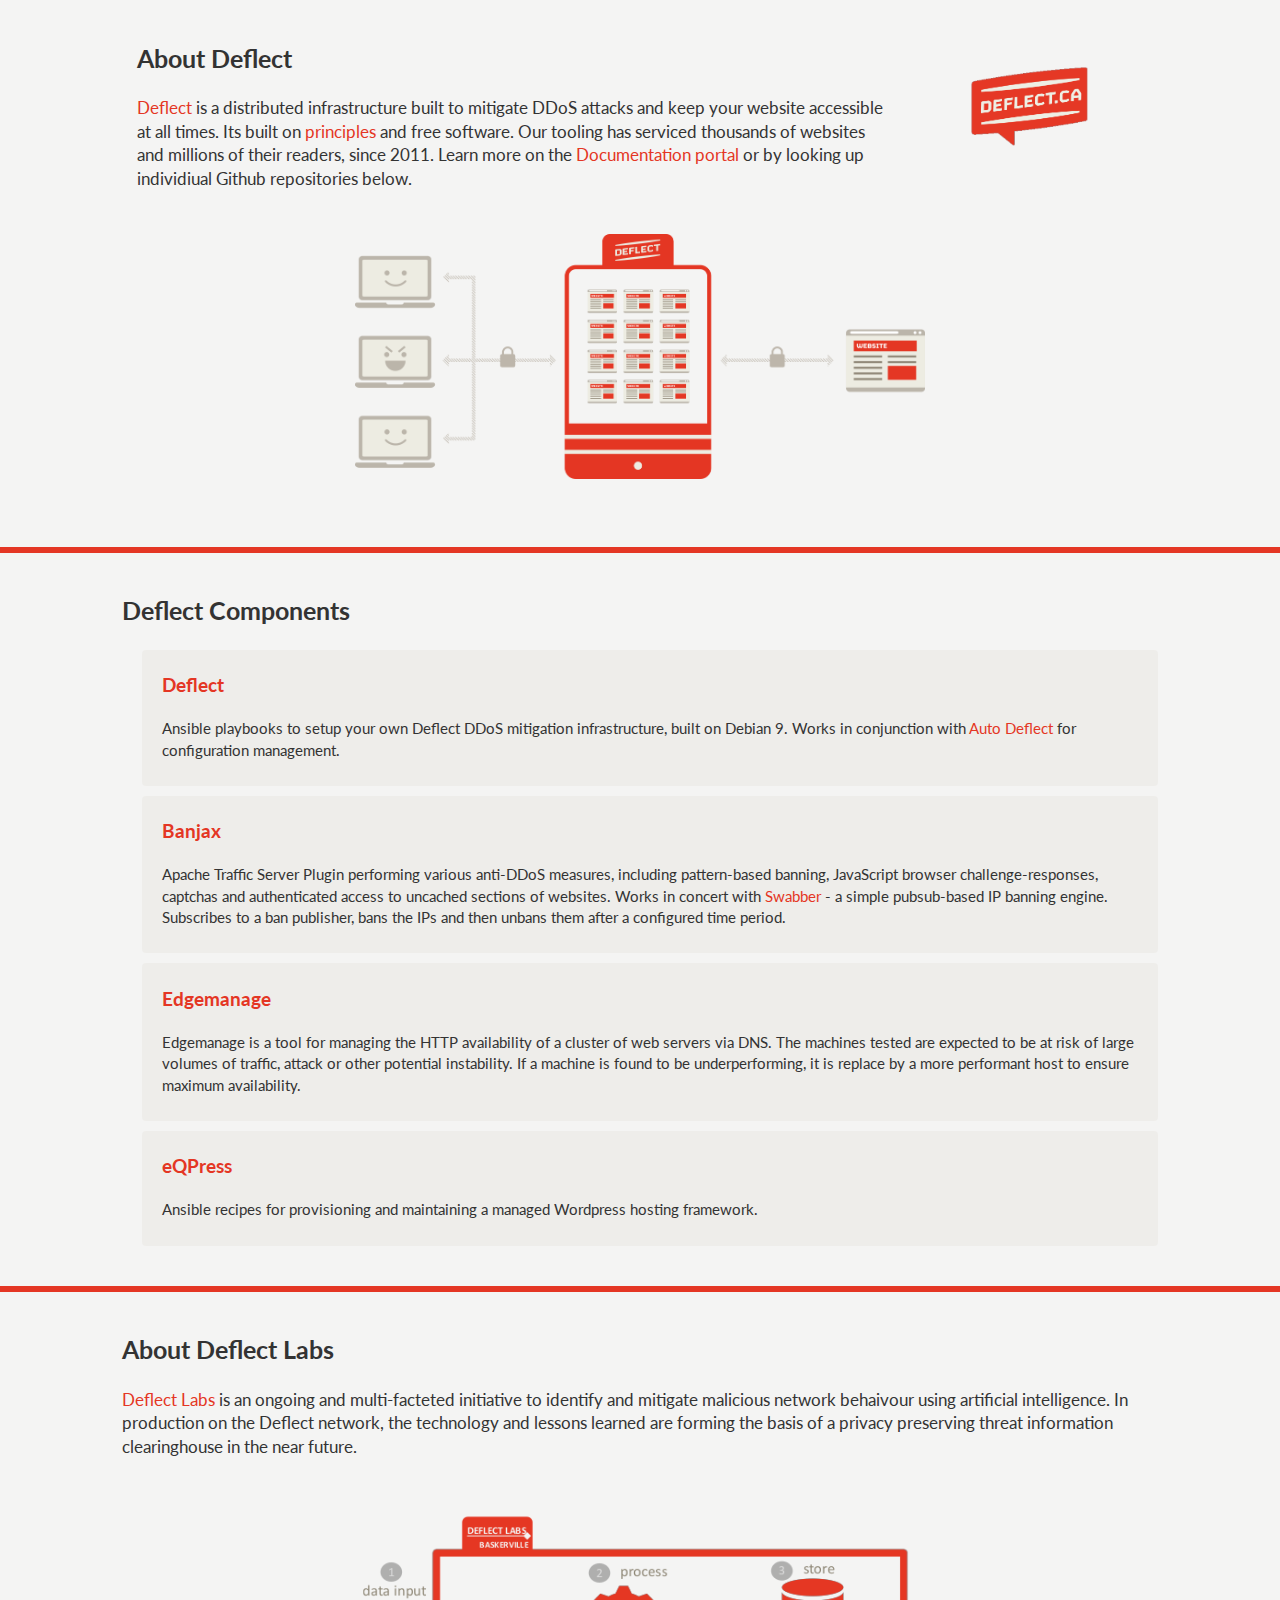
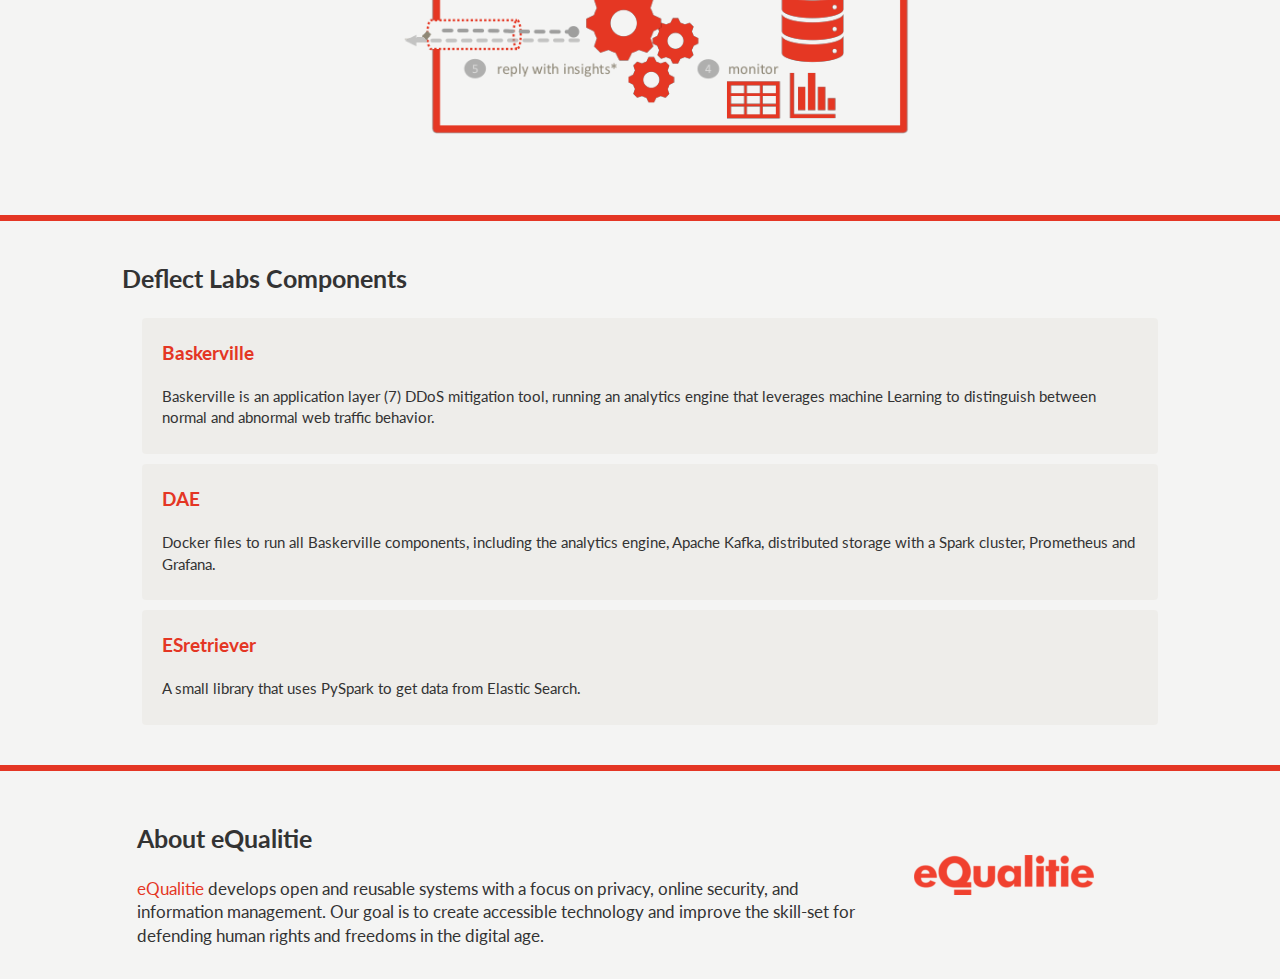
==== index.html @ d89d8bf7 "Replace index" ====
<!DOCTYPE html>
<html lang="en">

<head>
    <meta charset="UTF-8">
    <title>Deflect</title>
    <link href="css/bootstrap.min.css" rel="stylesheet" type="text/css" />
    <link href="https://fonts.googleapis.com/css?family=Lato:300,400,700" rel="stylesheet" type="text/css" />
    <link href="css/custom.css" rel="stylesheet" type="text/css" />
</head>

<body>
    <div class="row">
        <div id="heading" class="col-sm-10 col-sm-offset-1">
            <div class="row equal">
                <div class="col-xs-7 col-md-9">
                    <h2>About Deflect</h2>
                    <a href="http://deflect.ca">Deflect</a> is a distributed infrastructure built to mitigate DDoS attacks and keep your website accessible at all times. Its built on
                    <a href="https://docs.deflect.ca/en/latest/principles.html">principles</a> and free software. Our tooling has serviced thousands of websites and millions of their readers, since 2011. Learn more on the <a href="https://docs.deflect.ca/en/latest/index.html">Documentation portal</a>                    or by looking up individiual Github repositories below.
                </div>
                <div id="heading-logo" class="col-xs-2 col-md-3 flex-center">
                    <a href="https://deflect.ca"><img id="deflectLogo" src="img/deflect.ca.png" /></a>
                </div>
            </div>
        </div>
    </div>
    <div class="row">
        <div class="col-xs-10 col-md-12 col-sm-10 col-sm-offset-1 flex-center infographic">
            <div id="infographic-div"></div>
        </div>
    </div>
    <hr/>
    <div class="row">
        <div class="col-sm-10 col-sm-offset-1">
            <h2>Deflect Components</h2>
            <div class="subprojects" class="col-sm-11">
                <div class="project">
                    <h3><a href="https://github.com/equalitie/deflect">Deflect</a></h3>
                    <p>Ansible playbooks to setup your own Deflect DDoS mitigation infrastructure, built on Debian 9. Works in conjunction with <a href="https://github.com/equalitie/autodeflect">Auto
                                    Deflect</a> for configuration management.</p>
                </div>
                <div class="project">
                    <h3><a href="https://github.com/equalitie/banjax">Banjax</a></h3>
                    <p>Apache Traffic Server Plugin performing various anti-DDoS measures, including pattern-based banning, JavaScript browser challenge-responses, captchas and authenticated access to uncached sections of websites. Works in concert with
                        <a href="https://github.com/equalitie/swabber">Swabber</a> - a simple pubsub-based IP banning engine. Subscribes to a ban publisher, bans the IPs and then unbans them after a configured time period.
                    </p>
                </div>
                <div class="project">
                    <h3><a href="https://github.com/equalitie/edgemanage">Edgemanage</a></h3>
                    <p>Edgemanage is a tool for managing the HTTP availability of a cluster of web servers via DNS. The machines tested are expected to be at risk of large volumes of traffic, attack or other potential instability. If a machine is found to
                        be underperforming, it is replace by a more performant host to ensure maximum availability.</p>
                </div>
                <div class="project">
                    <h3><a href="https://github.com/equalitie/eqpress">eQPress</a></h3>
                    <p>Ansible recipes for provisioning and maintaining a managed Wordpress hosting framework.
                    </p>
                </div>
            </div>
        </div>
    </div>
    <hr/>
    <div class="row">
        <div class="col-sm-10 col-sm-offset-1">
            <h2>About Deflect Labs</h2>
            <a href="https://docs.deflect.ca/en/latest/deflect_labs.html">Deflect Labs</a> is an ongoing and multi-facteted initiative to identify and mitigate malicious network behaivour using artificial intelligence. In production on the Deflect network,
            the technology and lessons learned are forming the basis of a privacy preserving threat information clearinghouse in the near future.
        </div>
    </div>
    <div class="row">
        <div class="col-xs-10 col-md-12 col-sm-10 col-sm-offset-1 flex-center infographic-dl">
            <div id="infographic-dl-div"></div>
        </div>
    </div>
    <hr/>
    <div class="row">
        <div class="col-sm-10 col-sm-offset-1">
            <h2>Deflect Labs Components</h2>
            <div class="subprojects" class="col-sm-11">
                <div class="project">
                    <h3><a href="https://github.com/equalitie/baskerville">Baskerville</a></h3>
                    <p>Baskerville is an application layer (7) DDoS mitigation tool, running an analytics engine that leverages machine Learning to distinguish between normal and abnormal web traffic behavior. </p>
                </div>
                <div class="project">
                    <h3><a href="hhttps://github.com/equalitie/deflect-analytics-ecosystem">DAE</a></h3>
                    <p>Docker files to run all Baskerville components, including the analytics engine, Apache Kafka, distributed storage with a Spark cluster, Prometheus and Grafana.</p>
                </div>
                <div class="project">
                    <h3><a href="https://github.com/equalitie/esretriever">ESretriever</a></h3>
                    <p>A small library that uses PySpark to get data from Elastic Search.</p>
                </div>
            </div>
        </div>
    </div>
    <hr/>
    <div class="row">
        <div id="footer" class="col-sm-10 col-sm-offset-1">
            <div class="row equal">
                <div class="col-xs-8 col-md-9">
                    <h2>About eQualitie</h2>
                    <a href="https://equalit.ie">eQualitie</a> develops open and reusable systems with a focus on privacy, online security, and information management. Our goal is to create accessible technology and improve the skill-set for defending
                    human rights and freedoms in the digital age.
                </div>
                <div id="footer-logo" class="col-xs-2 flex-center">
                    <a href="https://equalit.ie"><img id="equalitieLogo" src="img/eQualitie_Logo_RGB_small.png" /></a>
                </div>
            </div>
        </div>
    </div>
</body>

</html>
---- css/custom.css ----
body {
    font-family: Lato, sans-serif !important;
    font-size: 1.66em;
}

h1 {
    font-size: 2.5em;
}

hr {
    border-width: 6px 0 0;
    border-color: #E43624;
    border-style: solid none none;
    margin: 40px 0 20px 0;
}

a {
    color: #E43624;
}

a:visited {
    color: #e43624;
}

a:hover {
    color: #4c4a4a;
}

a,
a:visited,
a:hover {
    text-decoration: none;
}

p {
    font-size: 0.9em;
}

div.row {
    margin: 0 !important;
}

div#heading {
    margin-top: 20px;
}

#deflectLogo {
    width: 120px;
}

.flex-center {
    display: flex;
    align-items: center;
    justify-content: center;
}

div#footer {
    margin-top: 10px;
    margin-bottom: 30px;
}

div#footer>.push {
    height: 30px;
    min-height: 30px;
    clear: both;
}

#footer-logo a {
    width: 100%;
}

.row.equal {
    display: flex;
    flex-wrap: wrap;
}

div.subprojects .project {
    background-color: #EEEDEA;
    padding: 2px 20px 10px;
    margin-top: 10px;
    margin-left: 20px;
    border-radius: 4px;
}

div#subprojects .project>h3 {
    margin: 18px 0;
}

.infographic {
    margin: 40px 0 25px 0;
}

.infographic div {
    width: 600px;
    height: 250px;
    background-image: url('../img/Deflect_Infographic_v1.png');
    background-repeat: no-repeat;
    background-size: 95%;
    background-position: center center;
}

.infographic-dl {
    margin: 40px 0 25px 0;
}

.infographic-dl div {
    width: 600px;
    height: 250px;
    background-image: url('../img/baskerville-pipe.png');
    background-repeat: no-repeat;
    background-size: 95%;
    background-position: center center;
}
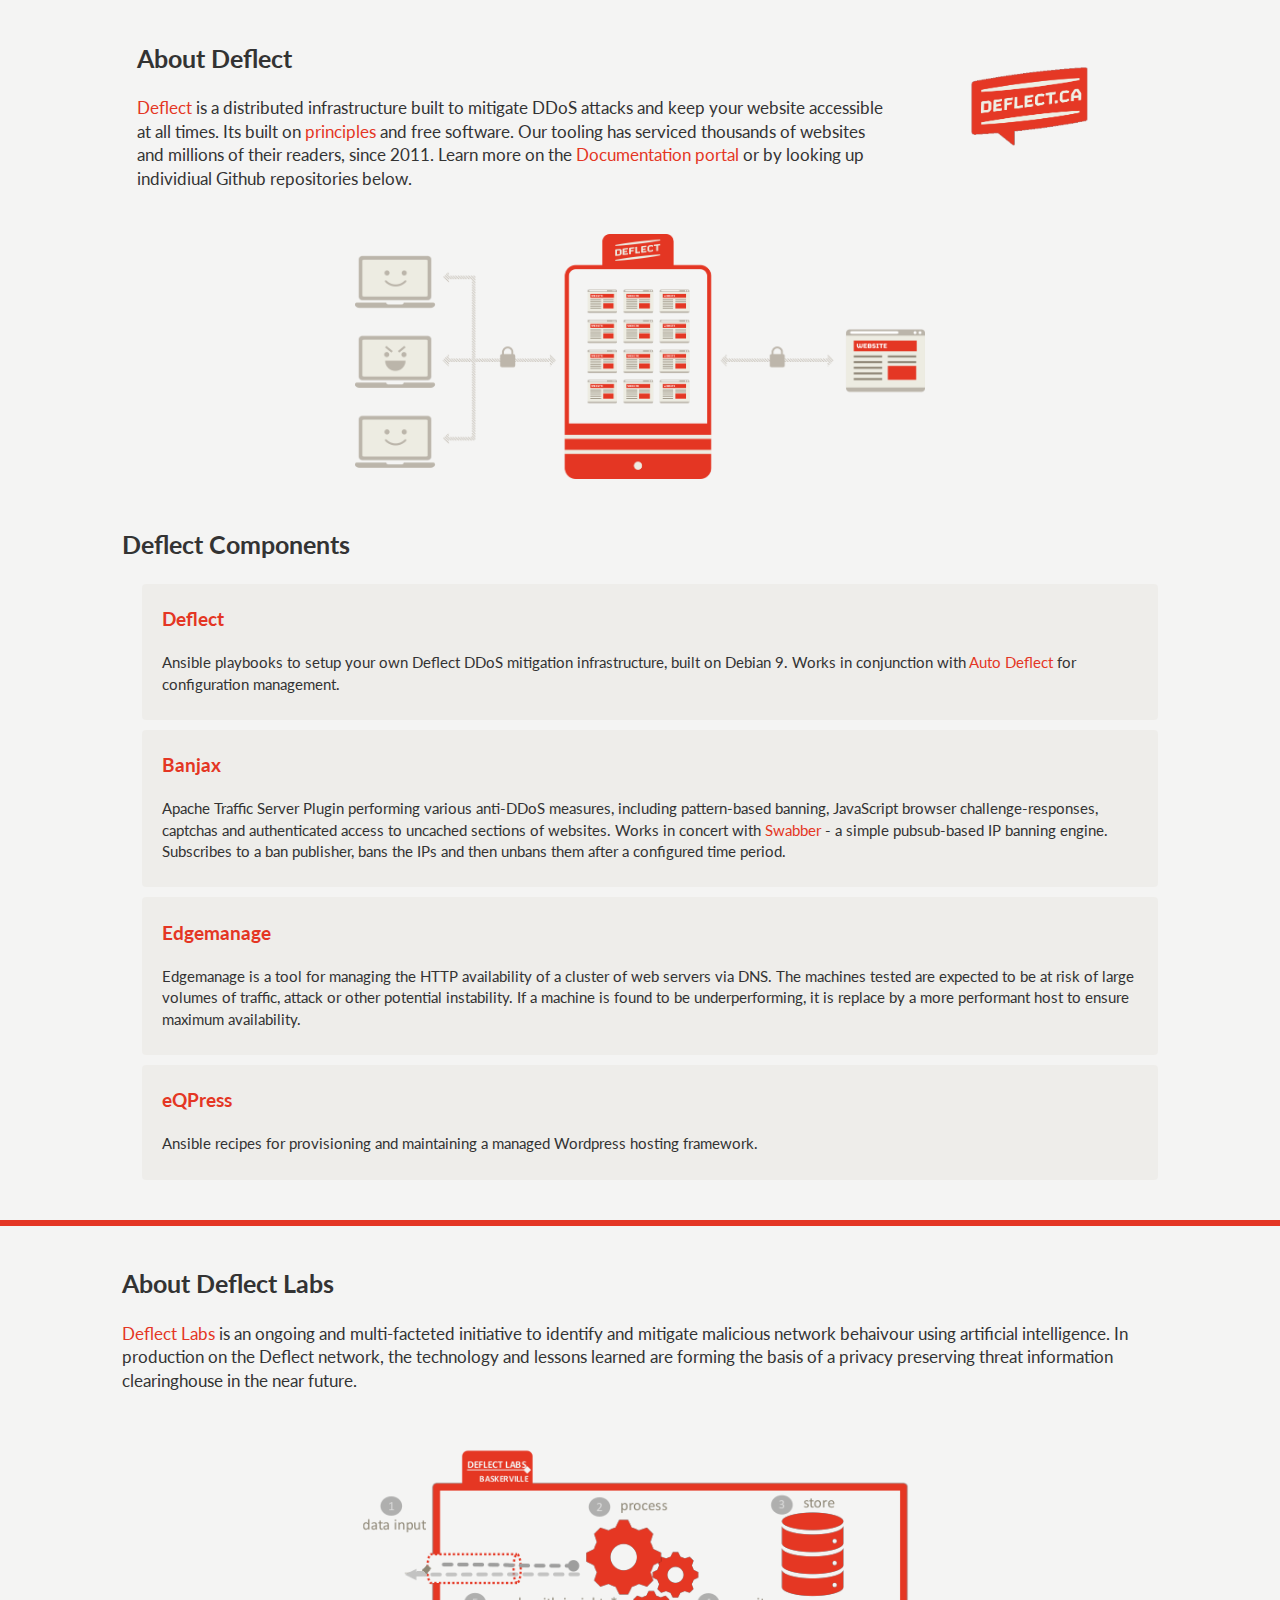
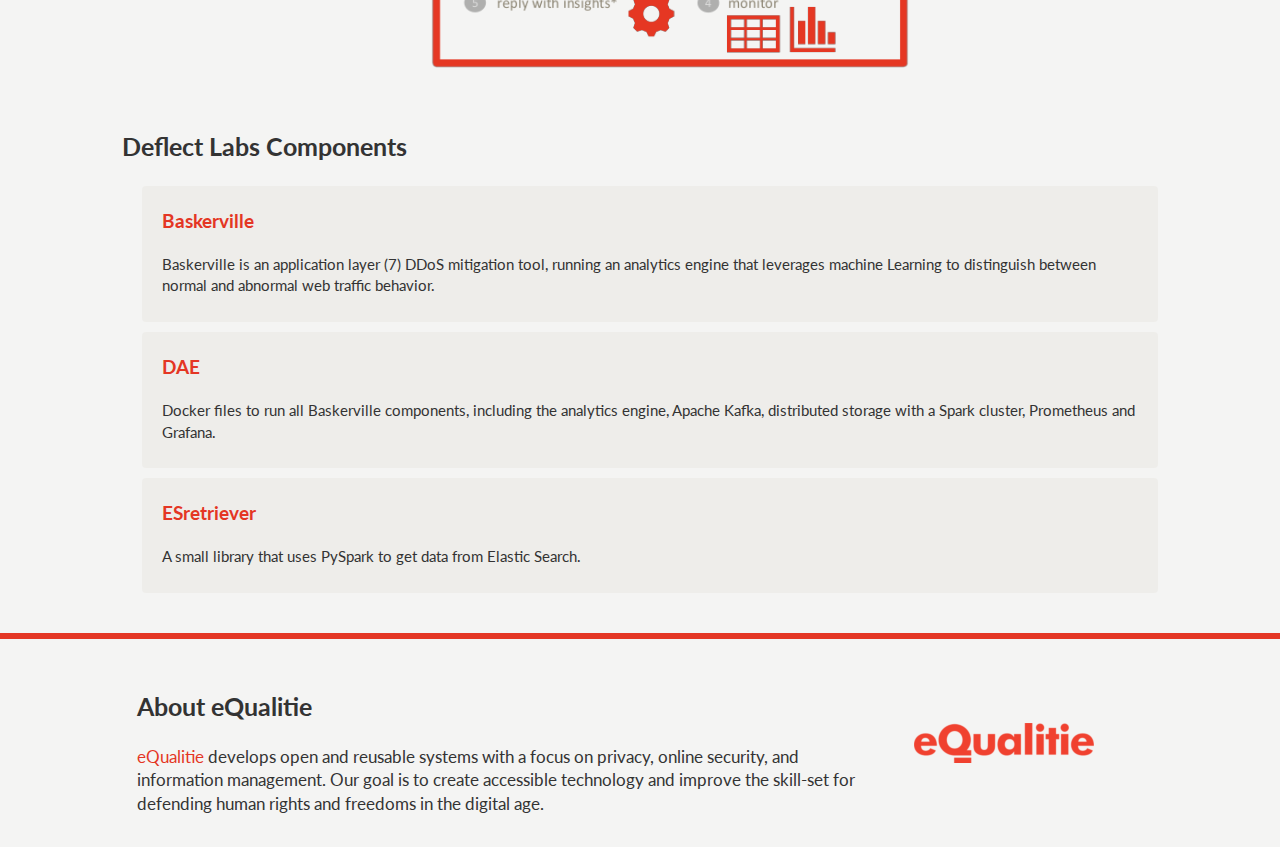
==== commit 9ac3b443: "removed a few red lines" ====
--- a/index.html
+++ b/index.html
@@ -29,7 +29,6 @@
             <div id="infographic-div"></div>
         </div>
     </div>
-    <hr/>
     <div class="row">
         <div class="col-sm-10 col-sm-offset-1">
             <h2>Deflect Components</h2>
@@ -71,7 +70,6 @@
             <div id="infographic-dl-div"></div>
         </div>
     </div>
-    <hr/>
     <div class="row">
         <div class="col-sm-10 col-sm-offset-1">
             <h2>Deflect Labs Components</h2>
@@ -108,4 +106,4 @@
     </div>
 </body>
 
-</html>+</html>
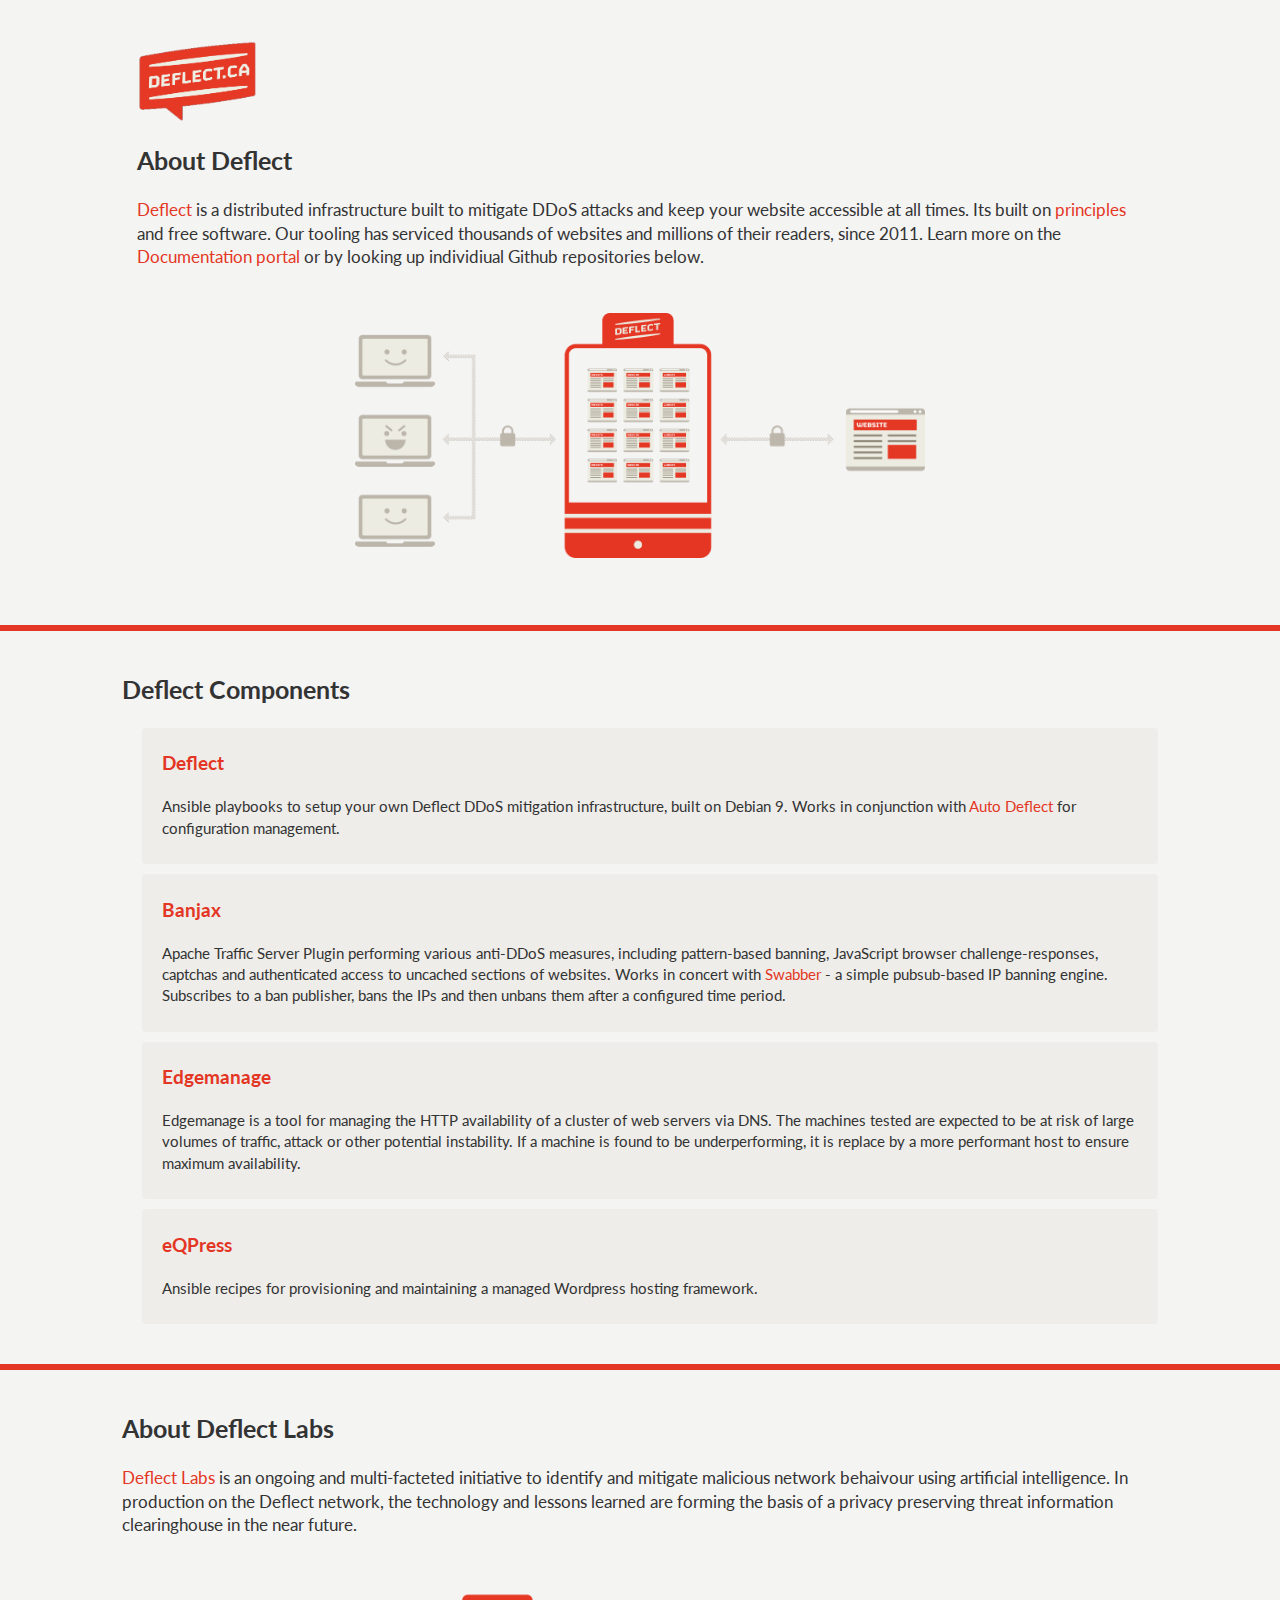
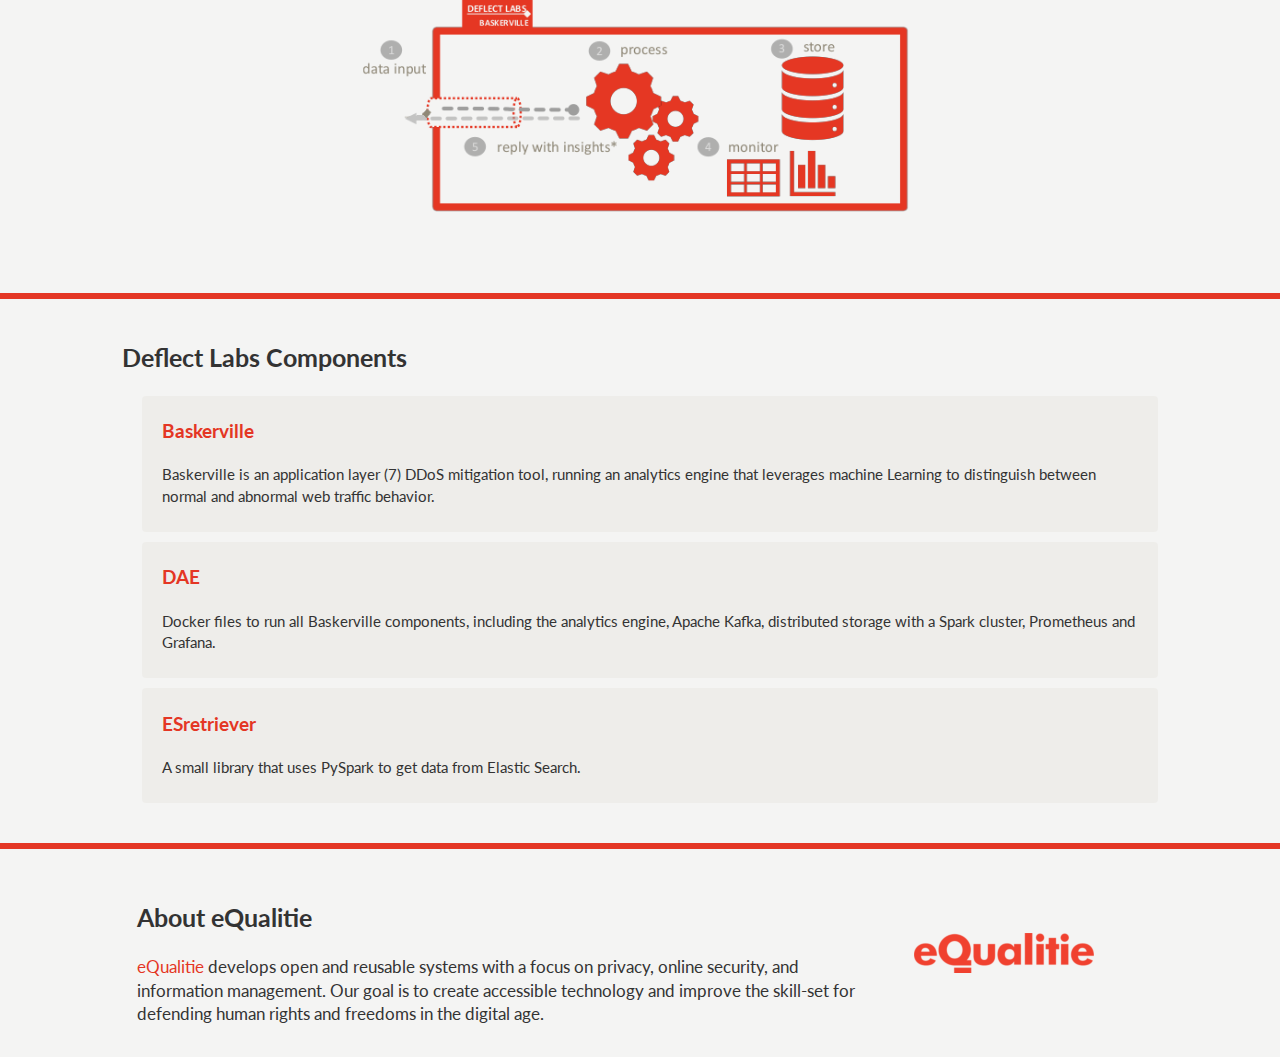
==== commit 8f5cccb4: "Move logo" ====
--- a/index.html
+++ b/index.html
@@ -13,13 +13,13 @@
     <div class="row">
         <div id="heading" class="col-sm-10 col-sm-offset-1">
             <div class="row equal">
-                <div class="col-xs-7 col-md-9">
+                <div class="col-xs-10 col-md-12">
+                    <div id="heading-logo">
+                        <a href="https://deflect.ca"><img id="deflectLogo" src="img/deflect.ca.png" /></a>
+                    </div>
                     <h2>About Deflect</h2>
                     <a href="http://deflect.ca">Deflect</a> is a distributed infrastructure built to mitigate DDoS attacks and keep your website accessible at all times. Its built on
                     <a href="https://docs.deflect.ca/en/latest/principles.html">principles</a> and free software. Our tooling has serviced thousands of websites and millions of their readers, since 2011. Learn more on the <a href="https://docs.deflect.ca/en/latest/index.html">Documentation portal</a>                    or by looking up individiual Github repositories below.
-                </div>
-                <div id="heading-logo" class="col-xs-2 col-md-3 flex-center">
-                    <a href="https://deflect.ca"><img id="deflectLogo" src="img/deflect.ca.png" /></a>
                 </div>
             </div>
         </div>
@@ -29,6 +29,7 @@
             <div id="infographic-div"></div>
         </div>
     </div>
+    <hr/>
     <div class="row">
         <div class="col-sm-10 col-sm-offset-1">
             <h2>Deflect Components</h2>
@@ -70,6 +71,7 @@
             <div id="infographic-dl-div"></div>
         </div>
     </div>
+    <hr/>
     <div class="row">
         <div class="col-sm-10 col-sm-offset-1">
             <h2>Deflect Labs Components</h2>
@@ -106,4 +108,4 @@
     </div>
 </body>
 
-</html>
+</html>--- a/css/custom.css
+++ b/css/custom.css
@@ -110,4 +110,8 @@
     background-repeat: no-repeat;
     background-size: 95%;
     background-position: center center;
+}
+
+#heading-logo {
+    margin-top: 20px;
 }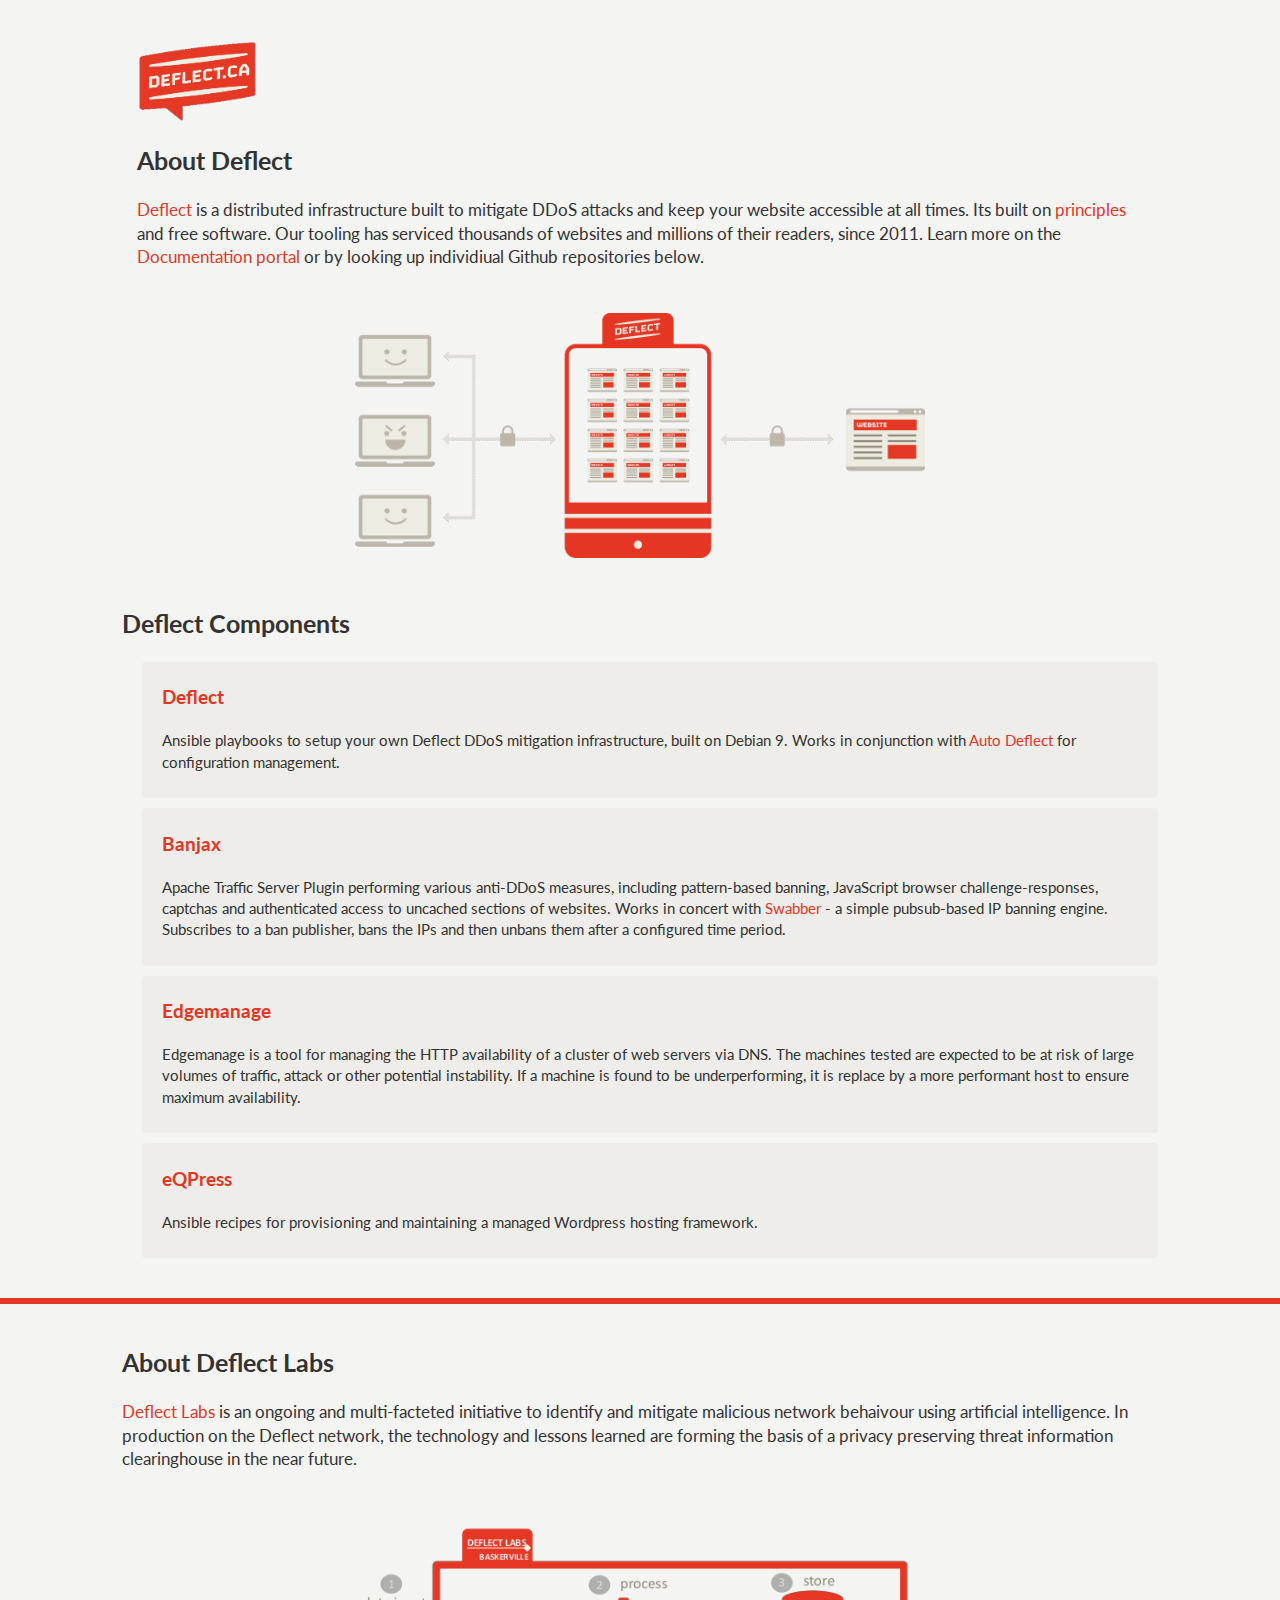
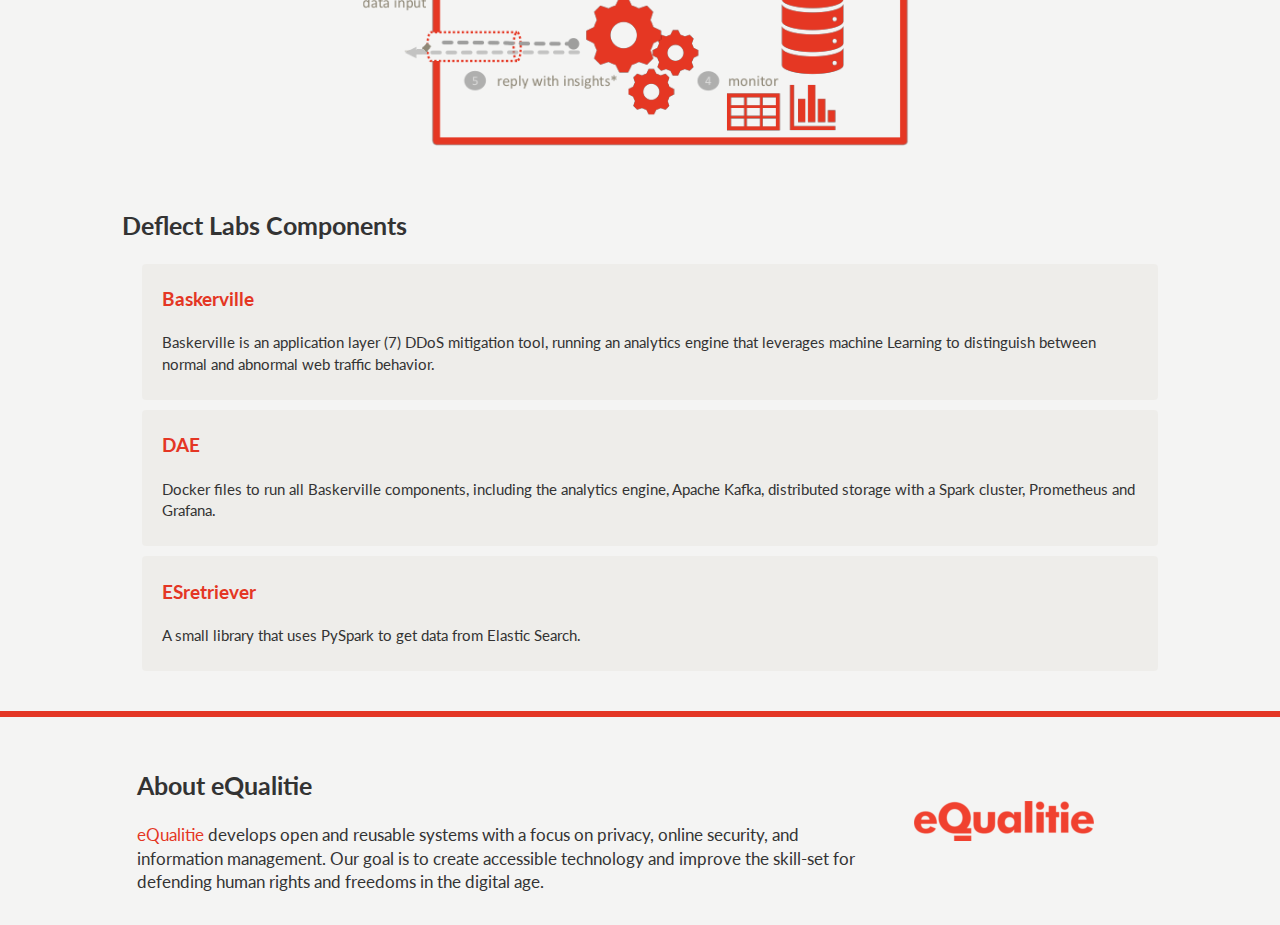
==== commit bfef0a71: "Merge branch 'master' of github.com:deflectca/deflectca.github.io" ====
--- a/index.html
+++ b/index.html
@@ -29,7 +29,6 @@
             <div id="infographic-div"></div>
         </div>
     </div>
-    <hr/>
     <div class="row">
         <div class="col-sm-10 col-sm-offset-1">
             <h2>Deflect Components</h2>
@@ -71,7 +70,6 @@
             <div id="infographic-dl-div"></div>
         </div>
     </div>
-    <hr/>
     <div class="row">
         <div class="col-sm-10 col-sm-offset-1">
             <h2>Deflect Labs Components</h2>
@@ -108,4 +106,4 @@
     </div>
 </body>
 
-</html>+</html>
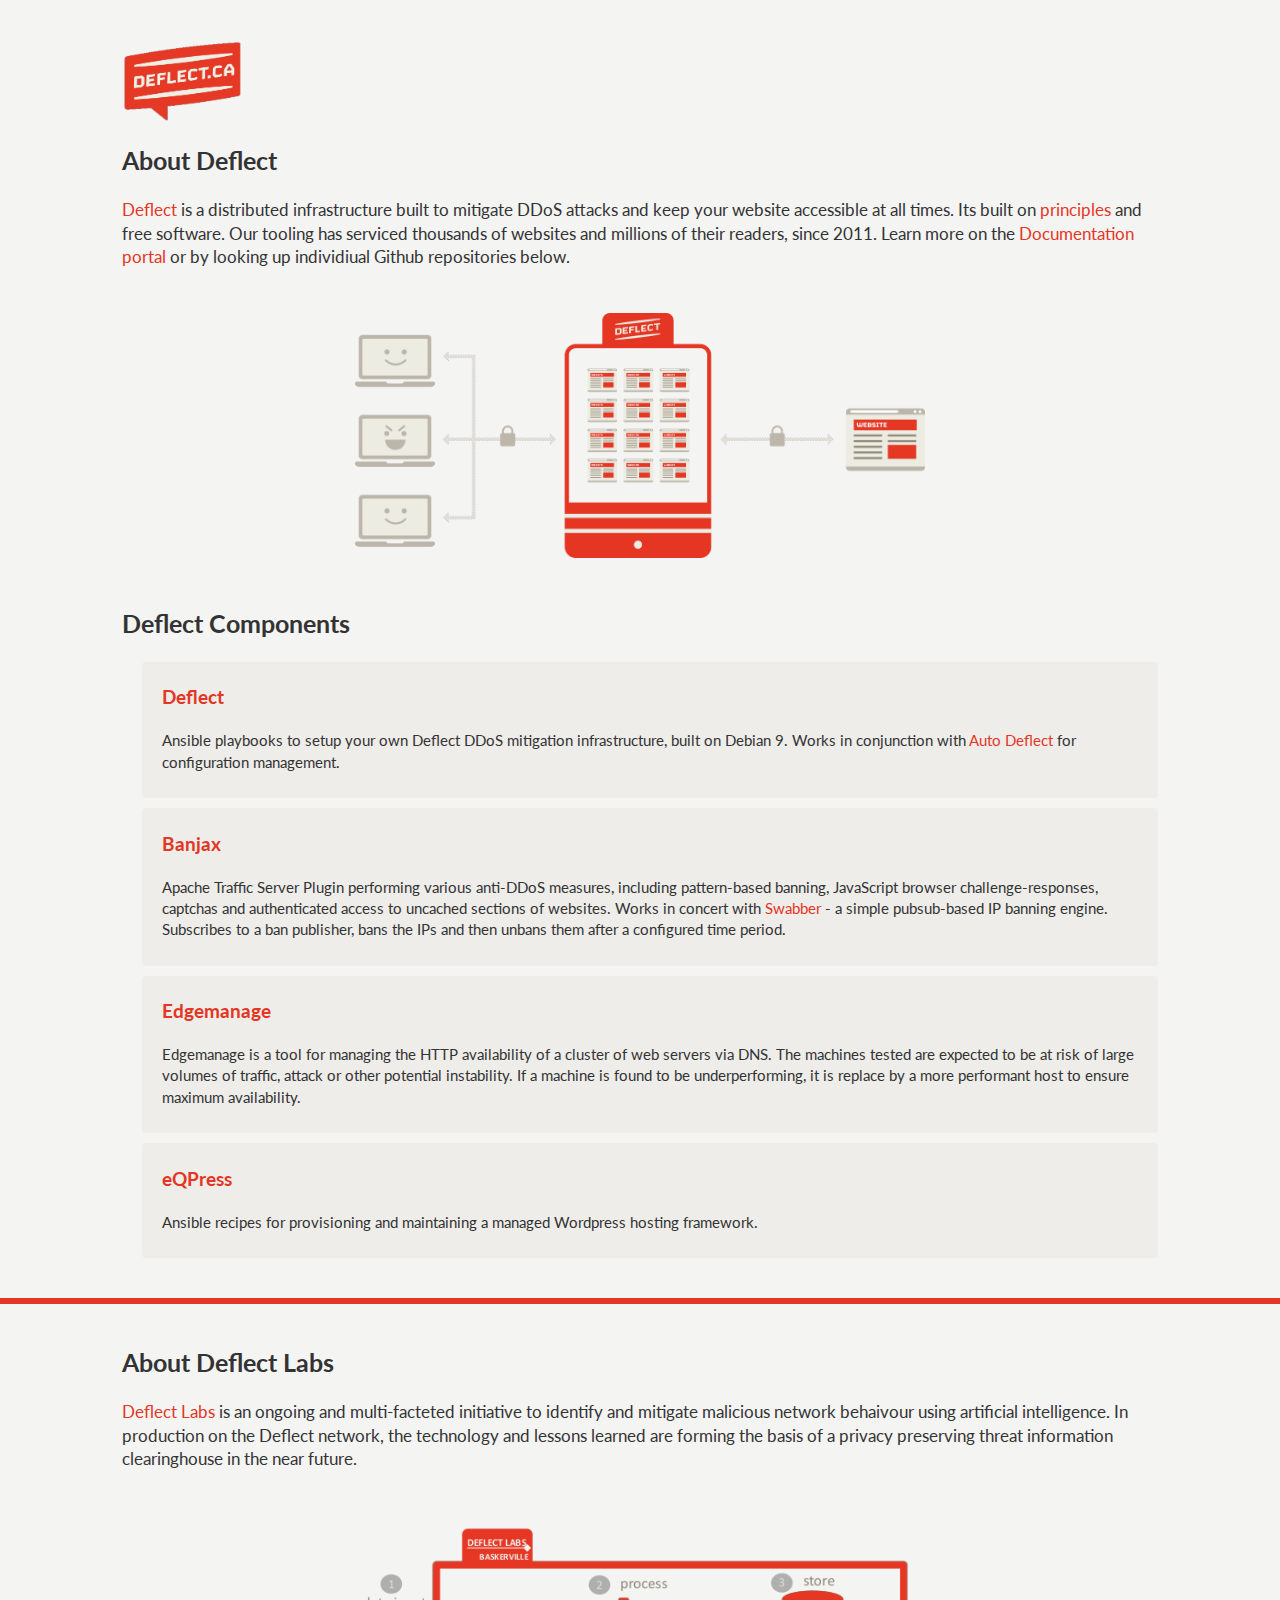
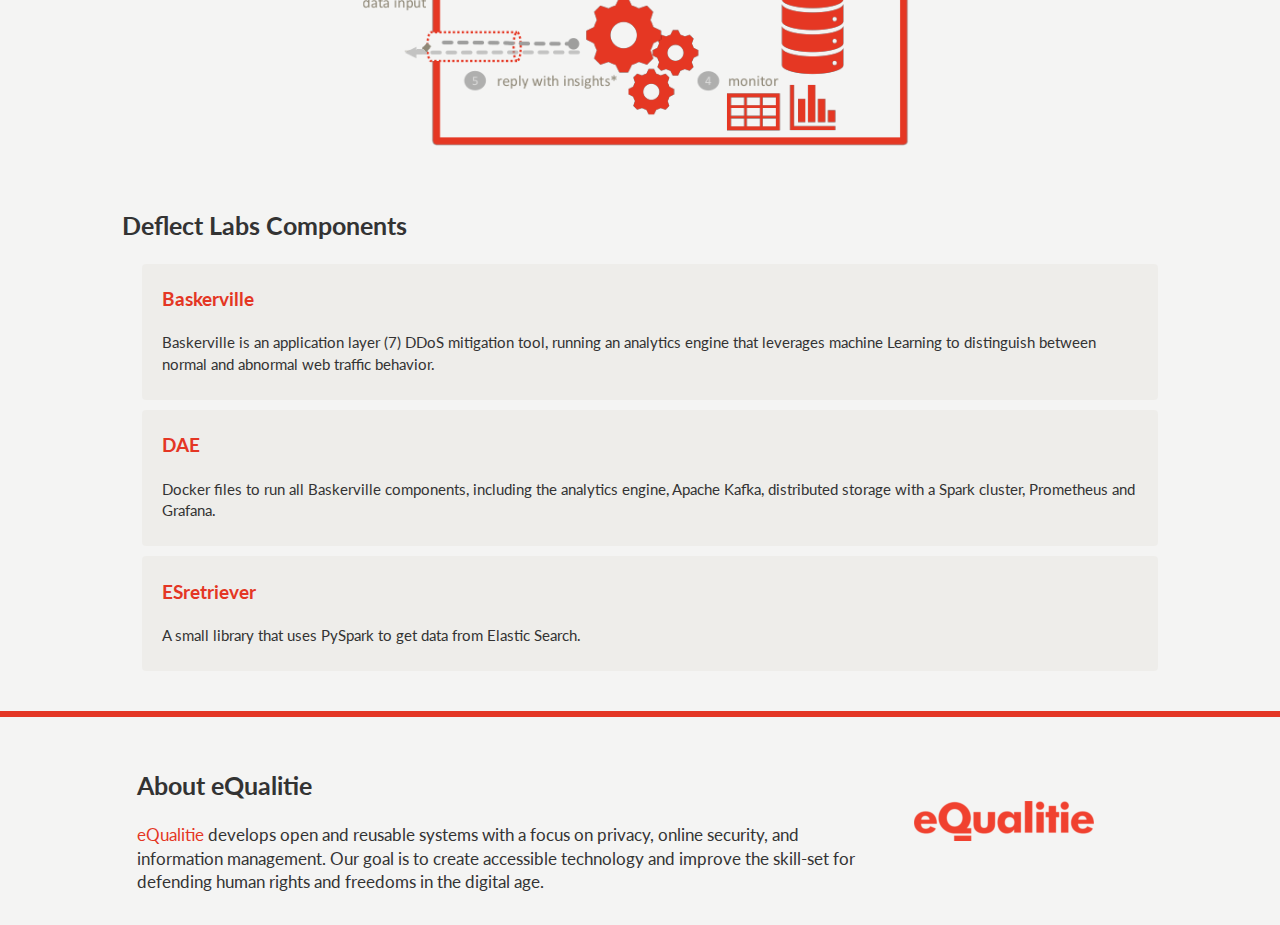
==== commit 73f7fc50: "Fix" ====
--- a/index.html
+++ b/index.html
@@ -12,16 +12,12 @@
 <body>
     <div class="row">
         <div id="heading" class="col-sm-10 col-sm-offset-1">
-            <div class="row equal">
-                <div class="col-xs-10 col-md-12">
-                    <div id="heading-logo">
-                        <a href="https://deflect.ca"><img id="deflectLogo" src="img/deflect.ca.png" /></a>
-                    </div>
-                    <h2>About Deflect</h2>
-                    <a href="http://deflect.ca">Deflect</a> is a distributed infrastructure built to mitigate DDoS attacks and keep your website accessible at all times. Its built on
-                    <a href="https://docs.deflect.ca/en/latest/principles.html">principles</a> and free software. Our tooling has serviced thousands of websites and millions of their readers, since 2011. Learn more on the <a href="https://docs.deflect.ca/en/latest/index.html">Documentation portal</a>                    or by looking up individiual Github repositories below.
-                </div>
+            <div id="heading-logo">
+                <a href="https://deflect.ca"><img id="deflectLogo" src="img/deflect.ca.png" /></a>
             </div>
+            <h2>About Deflect</h2>
+            <a href="http://deflect.ca">Deflect</a> is a distributed infrastructure built to mitigate DDoS attacks and keep your website accessible at all times. Its built on
+            <a href="https://docs.deflect.ca/en/latest/principles.html">principles</a> and free software. Our tooling has serviced thousands of websites and millions of their readers, since 2011. Learn more on the <a href="https://docs.deflect.ca/en/latest/index.html">Documentation portal</a>            or by looking up individiual Github repositories below.
         </div>
     </div>
     <div class="row">
@@ -106,4 +102,4 @@
     </div>
 </body>
 
-</html>
+</html>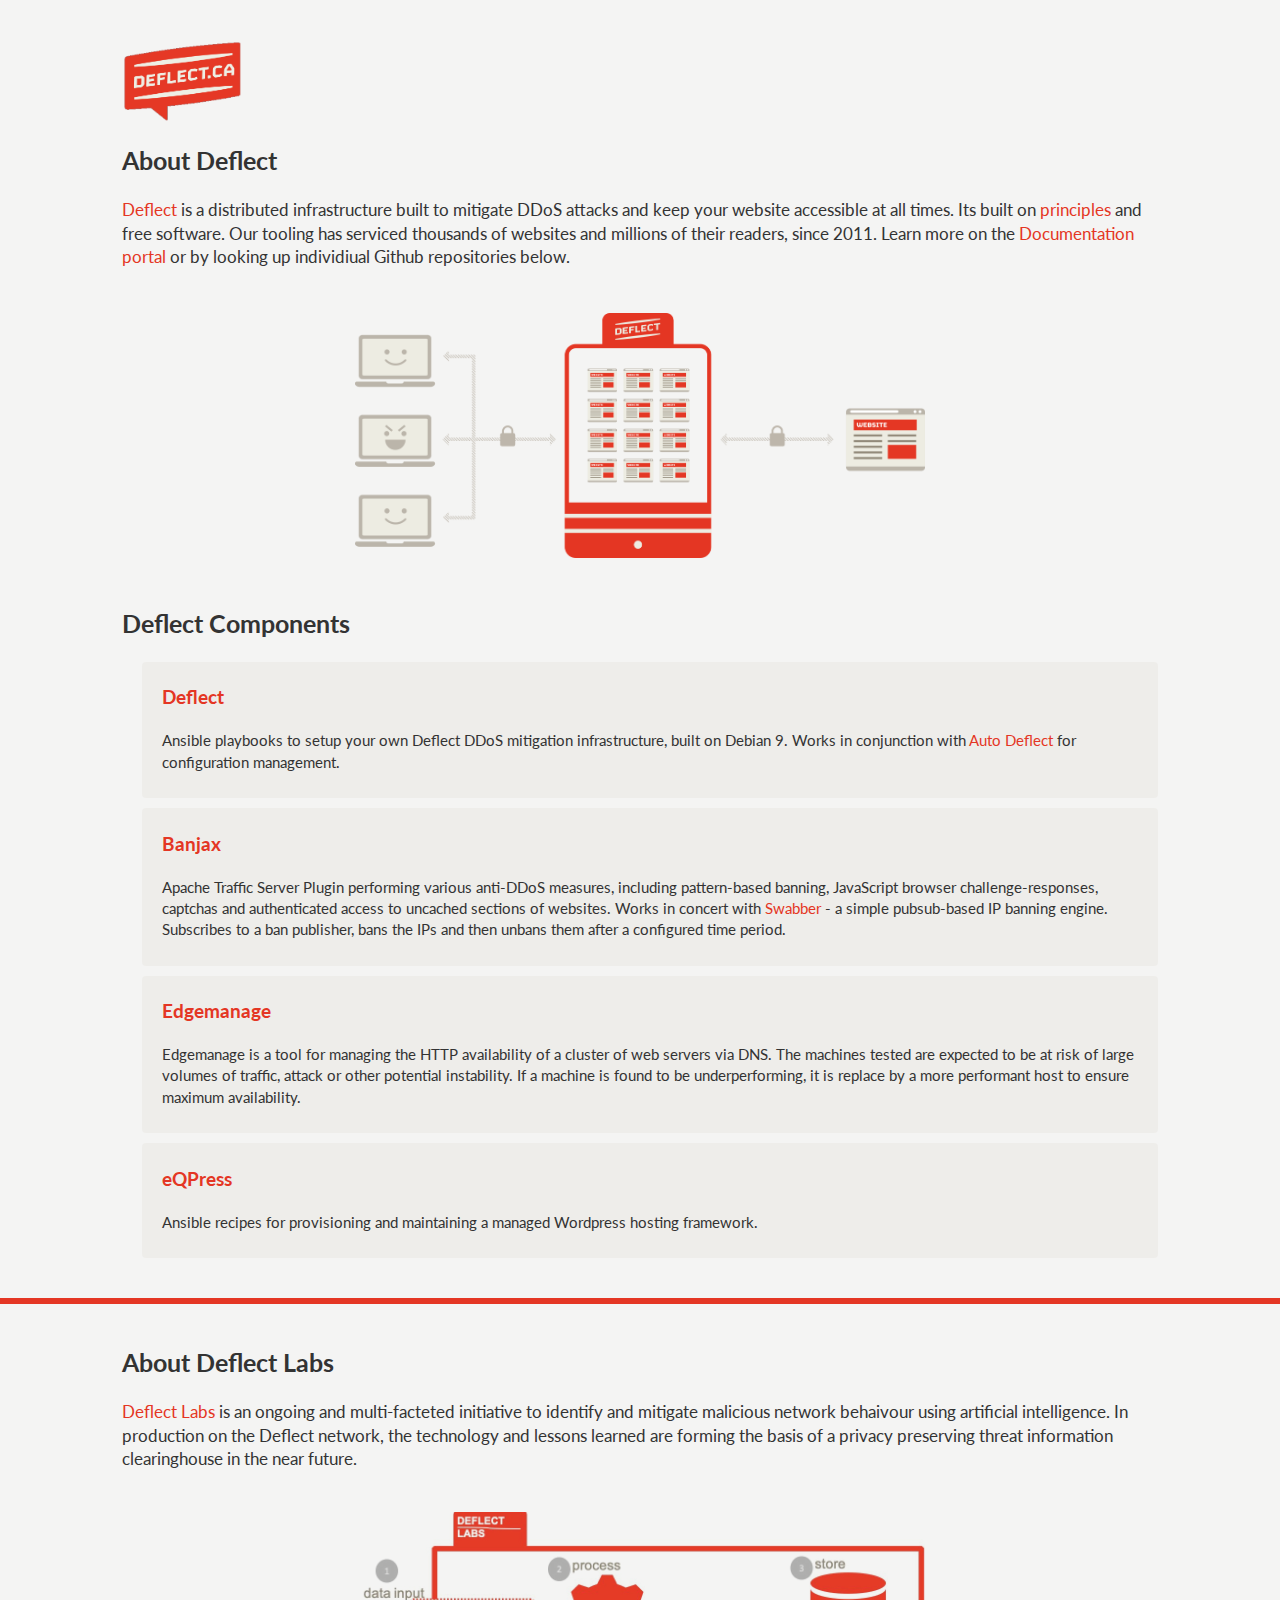
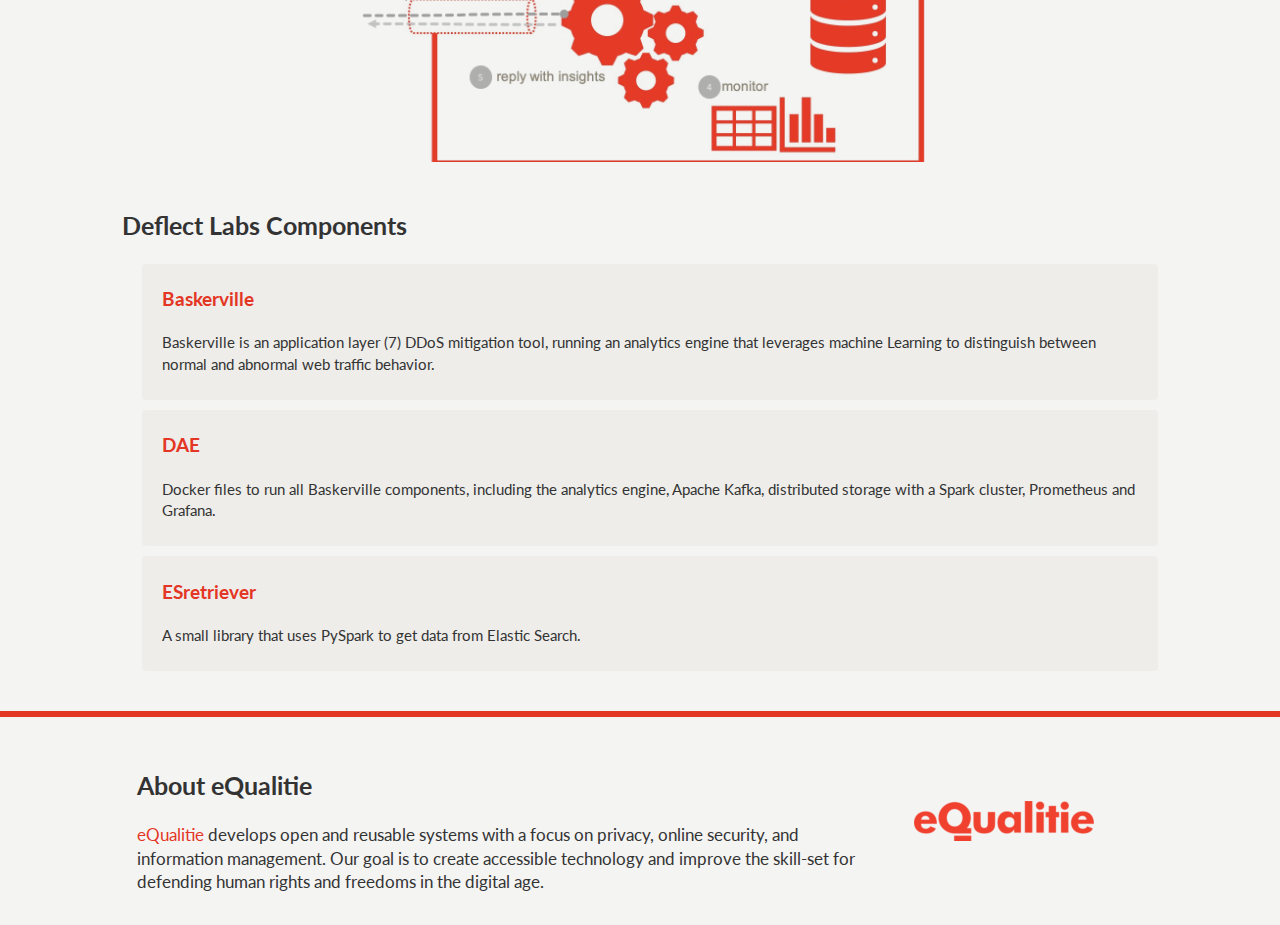
==== commit d844a2fc: "test and fix of typo" ====
--- a/index.html
+++ b/index.html
@@ -75,7 +75,7 @@
                     <p>Baskerville is an application layer (7) DDoS mitigation tool, running an analytics engine that leverages machine Learning to distinguish between normal and abnormal web traffic behavior. </p>
                 </div>
                 <div class="project">
-                    <h3><a href="hhttps://github.com/equalitie/deflect-analytics-ecosystem">DAE</a></h3>
+                    <h3><a href="https://github.com/equalitie/deflect-analytics-ecosystem">DAE</a></h3>
                     <p>Docker files to run all Baskerville components, including the analytics engine, Apache Kafka, distributed storage with a Spark cluster, Prometheus and Grafana.</p>
                 </div>
                 <div class="project">
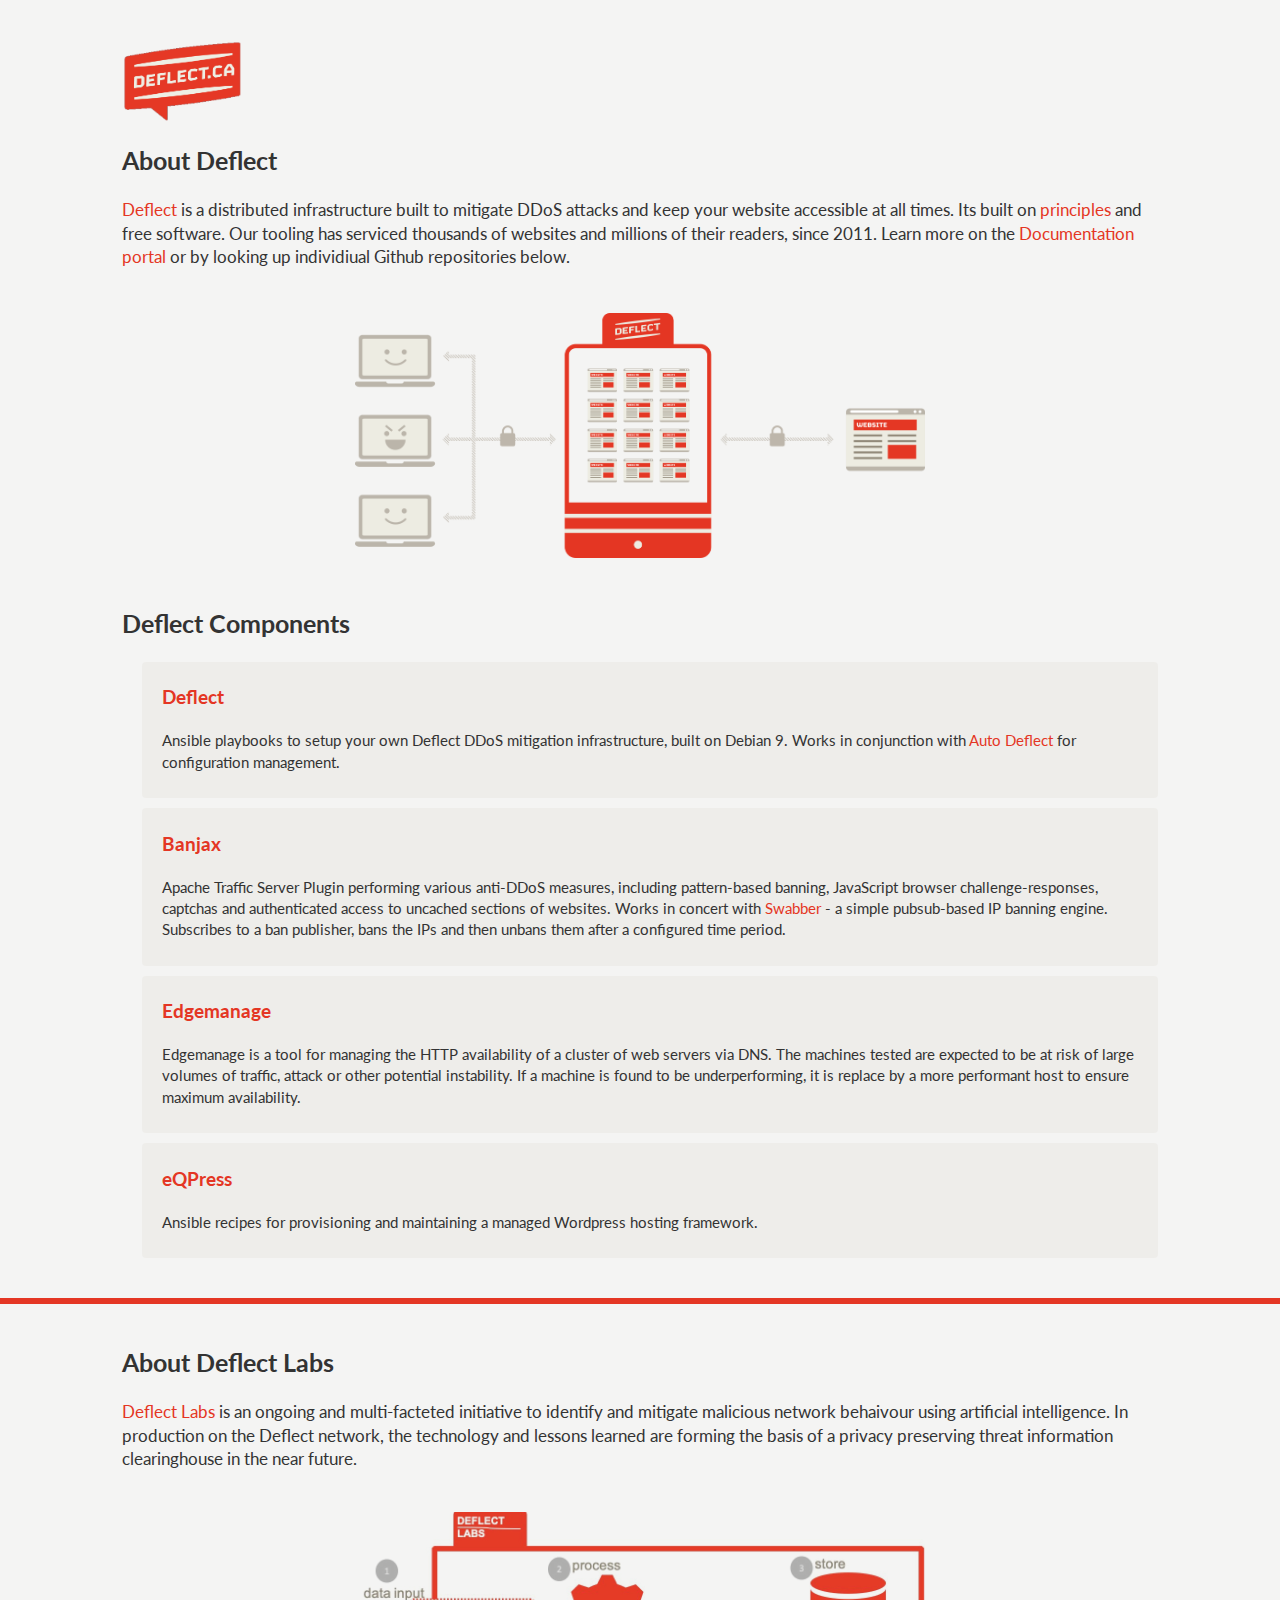
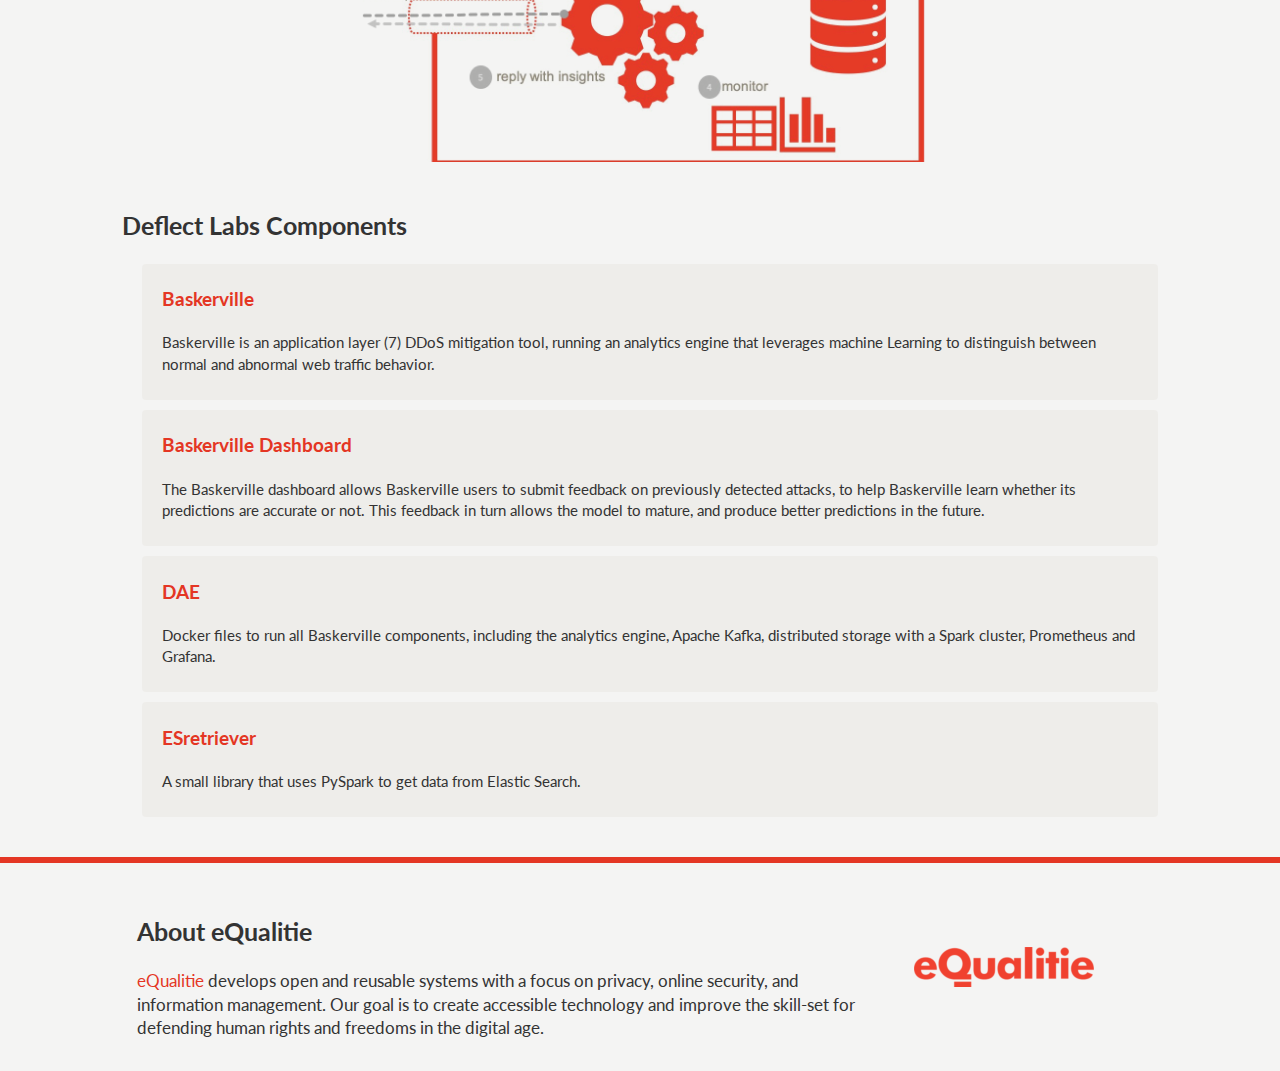
==== commit c4be92b1: "added dashboard" ====
--- a/index.html
+++ b/index.html
@@ -75,6 +75,10 @@
                     <p>Baskerville is an application layer (7) DDoS mitigation tool, running an analytics engine that leverages machine Learning to distinguish between normal and abnormal web traffic behavior. </p>
                 </div>
                 <div class="project">
+                    <h3><a href="https://github.com/equalitie/baskerville_dashboard">Baskerville Dashboard</a></h3>
+                    <p>The Baskerville dashboard allows Baskerville users to submit feedback on previously detected attacks, to help Baskerville learn whether its predictions are accurate or not. This feedback in turn allows the model to mature, and produce better predictions in the future.</p>
+                </div>
+                <div class="project">
                     <h3><a href="https://github.com/equalitie/deflect-analytics-ecosystem">DAE</a></h3>
                     <p>Docker files to run all Baskerville components, including the analytics engine, Apache Kafka, distributed storage with a Spark cluster, Prometheus and Grafana.</p>
                 </div>
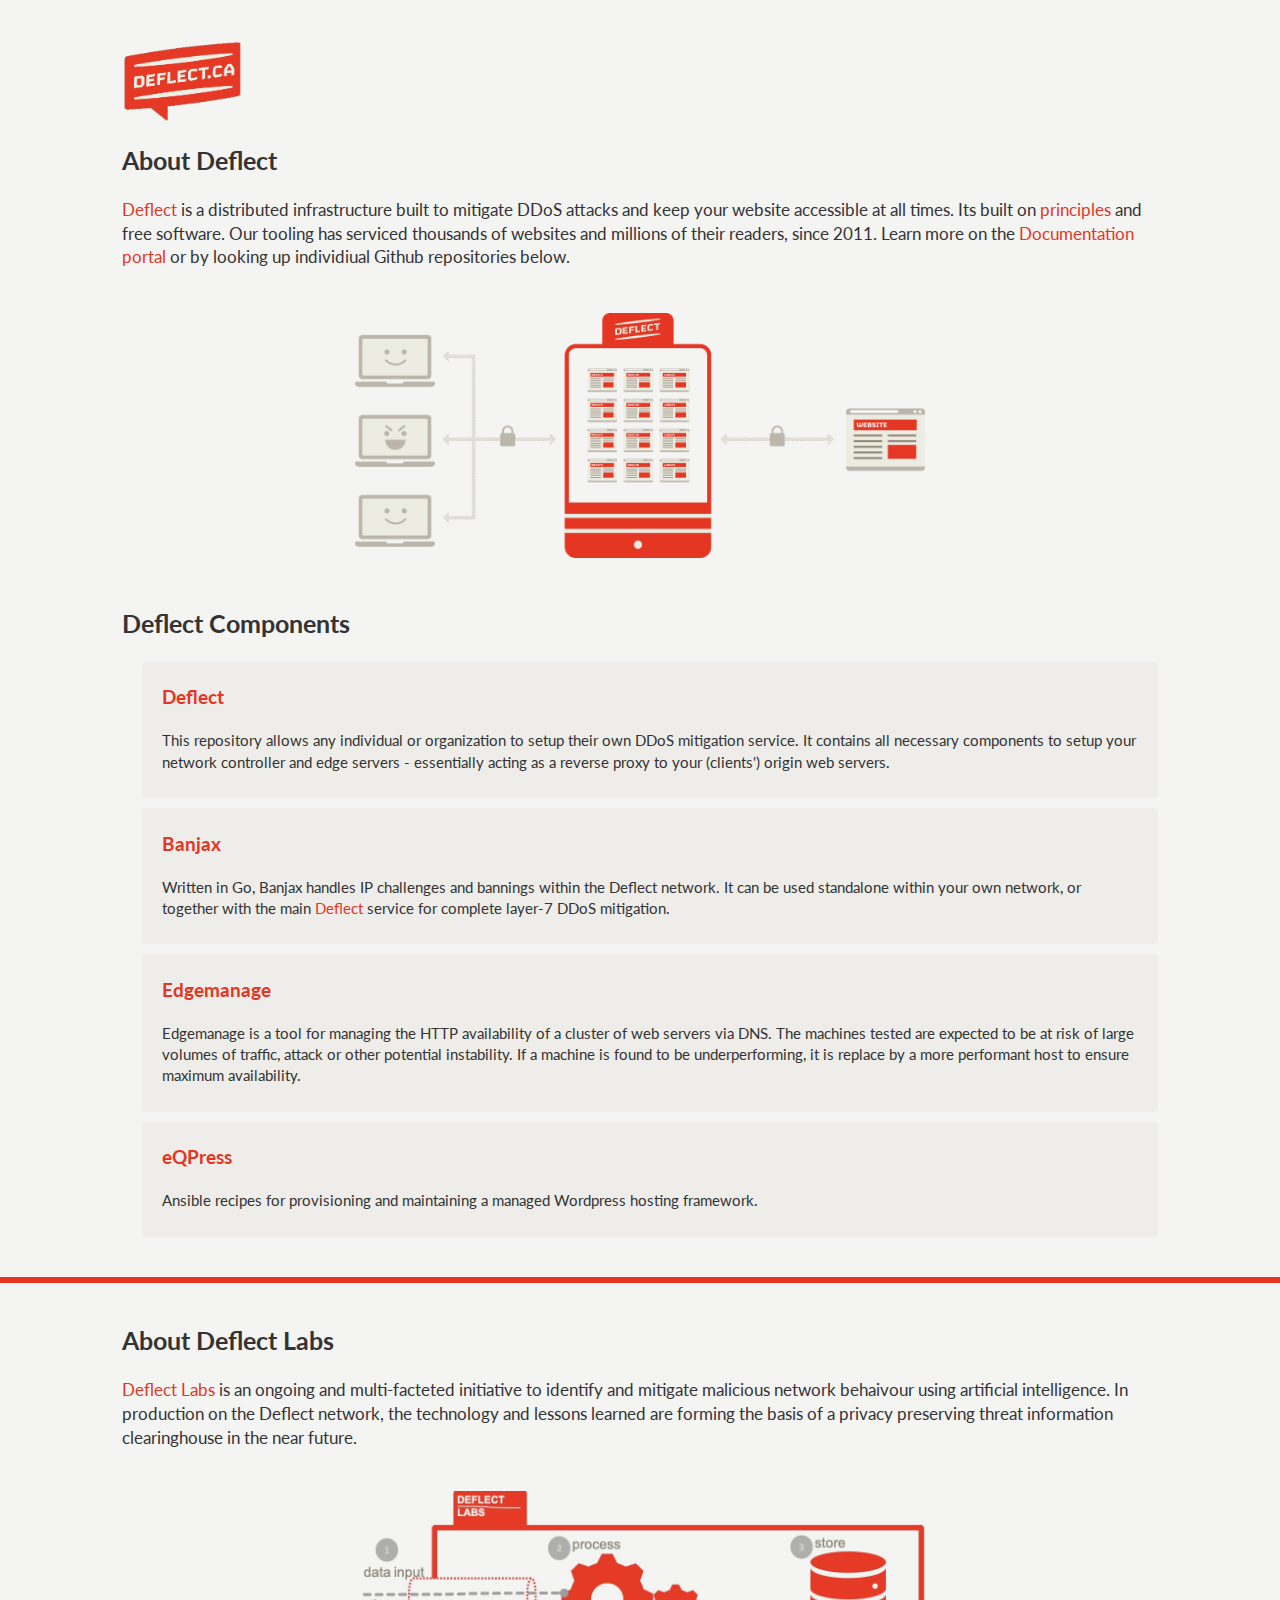
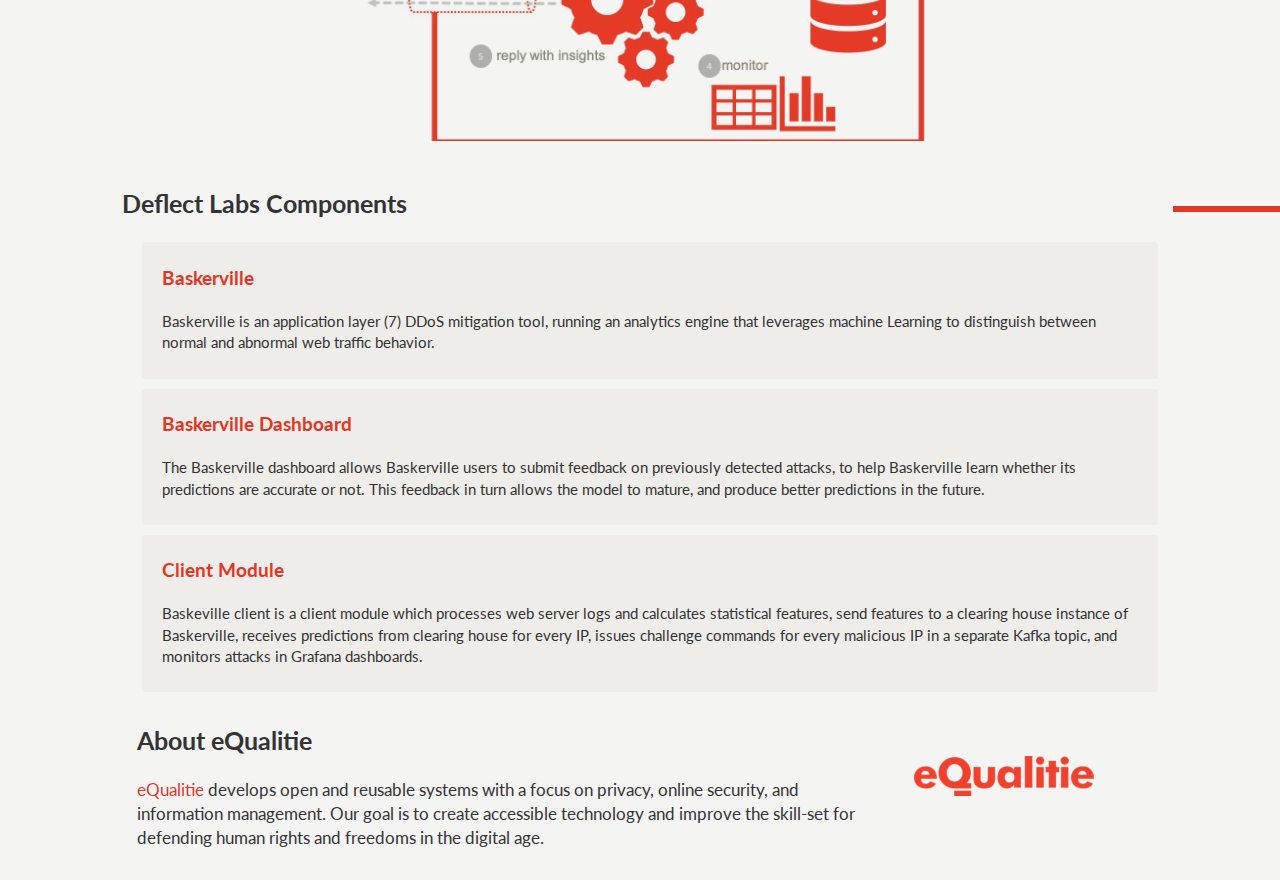
==== commit 6e8a0429: "updates" ====
--- a/index.html
+++ b/index.html
@@ -30,18 +30,16 @@
             <h2>Deflect Components</h2>
             <div class="subprojects" class="col-sm-11">
                 <div class="project">
-                    <h3><a href="https://github.com/equalitie/deflect">Deflect</a></h3>
-                    <p>Ansible playbooks to setup your own Deflect DDoS mitigation infrastructure, built on Debian 9. Works in conjunction with <a href="https://github.com/equalitie/autodeflect">Auto
-                                    Deflect</a> for configuration management.</p>
+                    <h3><a href="https://github.com/deflect-ca/deflect">Deflect</a></h3>
+                    <p>This repository allows any individual or organization to setup their own DDoS mitigation service. It contains all necessary components to setup your network controller and edge servers - essentially acting as a reverse proxy to your (clients') origin web servers.</p>
                 </div>
                 <div class="project">
-                    <h3><a href="https://github.com/equalitie/banjax">Banjax</a></h3>
-                    <p>Apache Traffic Server Plugin performing various anti-DDoS measures, including pattern-based banning, JavaScript browser challenge-responses, captchas and authenticated access to uncached sections of websites. Works in concert with
-                        <a href="https://github.com/equalitie/swabber">Swabber</a> - a simple pubsub-based IP banning engine. Subscribes to a ban publisher, bans the IPs and then unbans them after a configured time period.
+                    <h3><a href="https://github.com/deflect-ca/banjax">Banjax</a></h3>
+                    <p>Written in Go, Banjax handles IP challenges and bannings within the Deflect network. It can be used standalone within your own network, or together with the main <a href="https://github.com/deflect-ca/deflect">Deflect</a> service for complete layer-7 DDoS mitigation.
                     </p>
                 </div>
                 <div class="project">
-                    <h3><a href="https://github.com/equalitie/edgemanage">Edgemanage</a></h3>
+                    <h3><a href="https://github.com/deflect-ca/edgemanage">Edgemanage</a></h3>
                     <p>Edgemanage is a tool for managing the HTTP availability of a cluster of web servers via DNS. The machines tested are expected to be at risk of large volumes of traffic, attack or other potential instability. If a machine is found to
                         be underperforming, it is replace by a more performant host to ensure maximum availability.</p>
                 </div>
@@ -71,22 +69,17 @@
             <h2>Deflect Labs Components</h2>
             <div class="subprojects" class="col-sm-11">
                 <div class="project">
-                    <h3><a href="https://github.com/equalitie/baskerville">Baskerville</a></h3>
+                    <h3><a href="https://github.com/deflect-ca/baskerville">Baskerville</a></h3>
                     <p>Baskerville is an application layer (7) DDoS mitigation tool, running an analytics engine that leverages machine Learning to distinguish between normal and abnormal web traffic behavior. </p>
                 </div>
                 <div class="project">
-                    <h3><a href="https://github.com/equalitie/baskerville_dashboard">Baskerville Dashboard</a></h3>
+                    <h3><a href="https://github.com/deflect-ca/baskerville_dashboard">Baskerville Dashboard</a></h3>
                     <p>The Baskerville dashboard allows Baskerville users to submit feedback on previously detected attacks, to help Baskerville learn whether its predictions are accurate or not. This feedback in turn allows the model to mature, and produce better predictions in the future.</p>
                 </div>
                 <div class="project">
-                    <h3><a href="https://github.com/equalitie/deflect-analytics-ecosystem">DAE</a></h3>
-                    <p>Docker files to run all Baskerville components, including the analytics engine, Apache Kafka, distributed storage with a Spark cluster, Prometheus and Grafana.</p>
+                    <h3><a href="https://github.com/deflect-ca/baskerville_client">Client Module</a></h3>
+                    <p>Baskeville client is a client module which processes web server logs and calculates statistical features, send features to a clearing house instance of Baskerville, receives predictions from clearing house for every IP, issues challenge commands for every malicious IP in a separate Kafka topic, and monitors attacks in Grafana dashboards.</p>
                 </div>
-                <div class="project">
-                    <h3><a href="https://github.com/equalitie/esretriever">ESretriever</a></h3>
-                    <p>A small library that uses PySpark to get data from Elastic Search.</p>
-                </div>
-            </div>
         </div>
     </div>
     <hr/>
